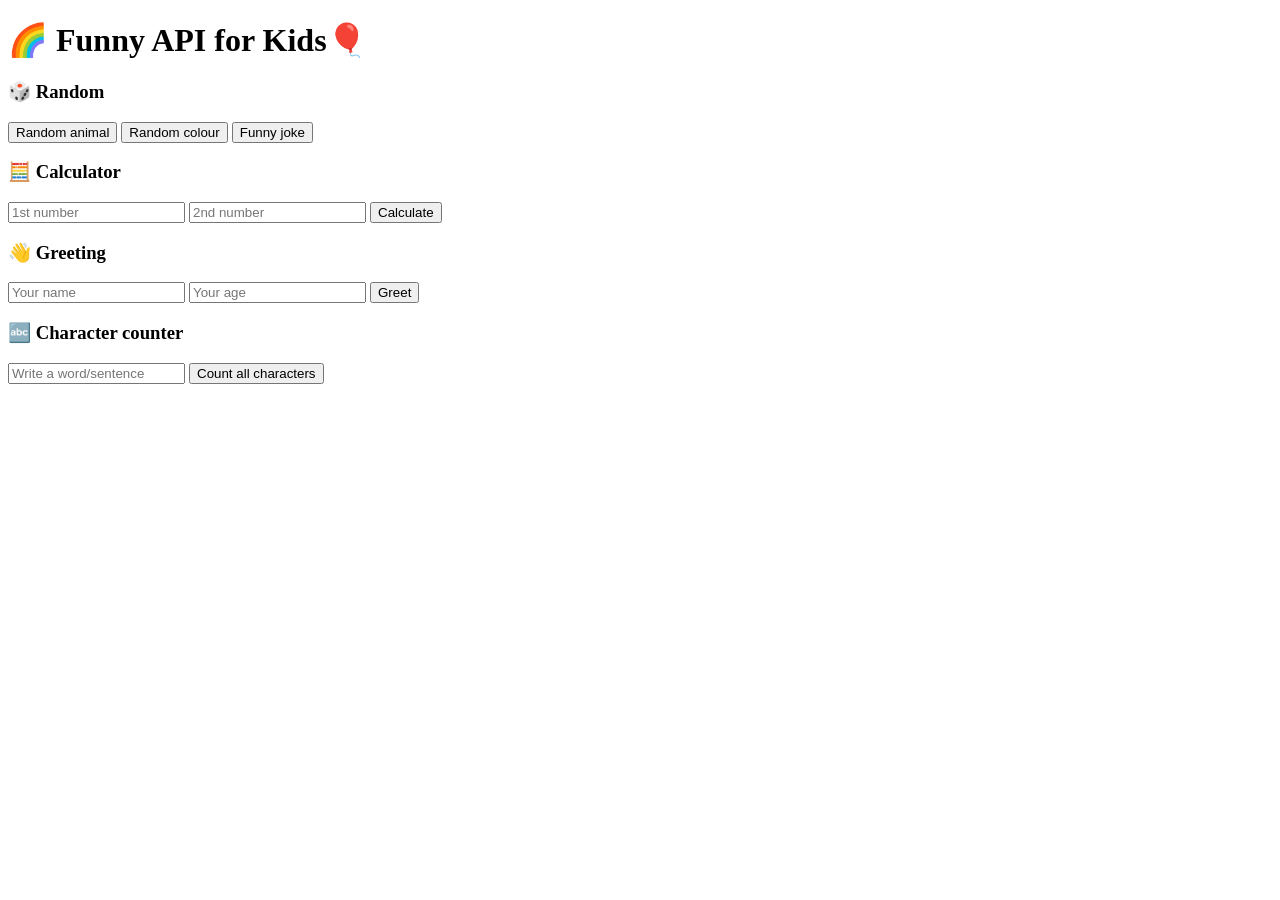
==== Website/HTML/index.html @ 736811a8 "Initial commit" ====
<!DOCTYPE html>
<html lang="uk">
<head>
   <meta charset="UTF-8">
   <title>🌈 API for kids</title>
    <link ref="stylesheet" href="../CSS/style.css">
</head>
<body>
   <div class="container">
       <h1>🌈 Funny API for Kids🎈</h1>


       <div class="section">
           <h3>🎲 Random</h3>
           <button onclick="getRandomAnimal()">Random animal</button>
           <button onclick="getRandomColor()">Random colour</button>
           <button onclick="getJoke()">Funny joke</button>
           <div id="random-result" class="result" style="display:none;"></div>
       </div>


       <div class="section">
           <h3>🧮 Calculator</h3>
           <input type="number" id="num1" placeholder="1st number">
           <input type="number" id="num2" placeholder="2nd number">
           <button onclick="calculate()">Calculate</button>
           <div id="calc-result" class="result" style="display:none;"></div>
       </div>


       <div class="section">
           <h3>👋 Greeting</h3>
           <input type="text" id="name" placeholder="Your name">
           <input type="number" id="age" placeholder="Your age">
           <button onclick="getGreeting()">Greet</button>
           <div id="greeting-result" class="result" style="display:none;"></div>
       </div>


       <div class="section">
           <h3>🔤 Character counter</h3>
           <input type="text" id="word" placeholder="Write a word/sentence">
           <button onclick="countLetters()">Count all characters</button>
           <div id="letters-result" class="result" style="display:none;"></div>
       </div>
   </div>

   <script src="../JS/script.js"></script>
</body>
</html>
---- Website/CSS/style.css ----
body {
           font-family: Ink Free;
           background: linear-gradient(45deg, #fc0303, #f0fc03, #0303fc);
           margin: 0;
           padding: 20px;
           color: #313;
       }
       .container {
           max-width: 600px;
           margin: 0 auto;
           background: white;
           border-radius: 20px;
           padding: 30px;
           box-shadow: 0 10px 30px rgba(0,0,0,2);
       }
       h1 { text-align: center; color: #ff6b6b; font-size: 2.5em; }
       .section {
           background: #f7faf1;
           border-radius: 15px;
           padding: 20px;
           margin: 20px 0;
           border: 3px solid #ff6b6b;
       }
       input, button {
           padding: 12px;
           border: 2px solid #ff6b6b;
           border-radius: 10px;
           font-size: 16px;
           margin: 5px;
       }
       input { width: 200px; }
       button {
           background: #ff6b6b;
           color: white;
           cursor: pointer;
           border: none;
           font-weight: bold;
       }
       button:hover { background: #ff5252; }
       .result {
           background: #e8f5e8;
           border: 2px solid #4caf50;
           border-radius: 10px;
           padding: 15px;
           margin: 10px 0;
           font-size: 1.2em;
       }
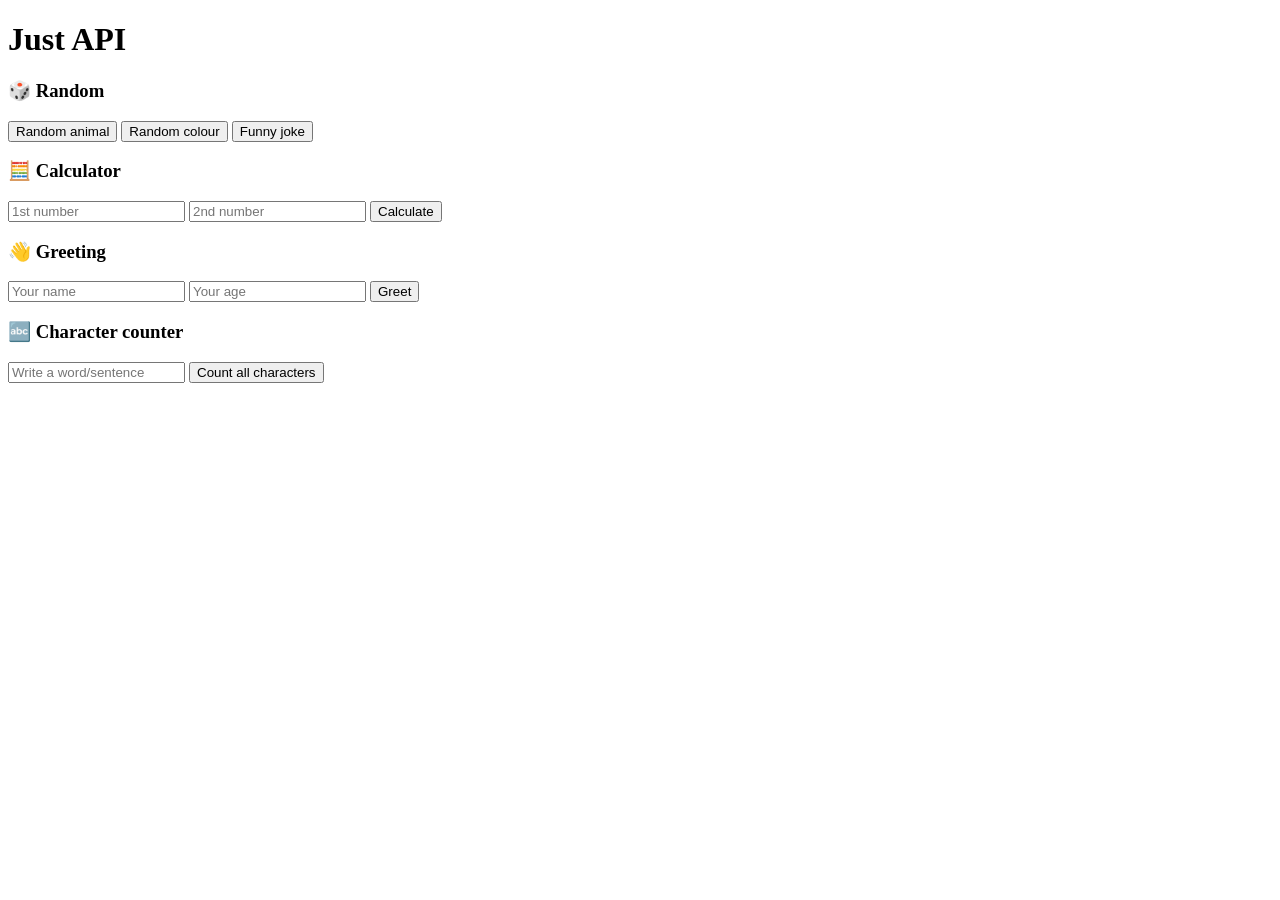
==== commit 02ff4f07: "change of scene" ====
--- a/Website/HTML/index.html
+++ b/Website/HTML/index.html
@@ -2,12 +2,12 @@
 <html lang="uk">
 <head>
    <meta charset="UTF-8">
-   <title>🌈 API for kids</title>
+   <title>💀 API</title>
     <link ref="stylesheet" href="../CSS/style.css">
 </head>
 <body>
    <div class="container">
-       <h1>🌈 Funny API for Kids🎈</h1>
+       <h1>Just API</h1>
 
 
        <div class="section">
--- a/Website/CSS/style.css
+++ b/Website/CSS/style.css
@@ -1,17 +1,17 @@
- body {
+body {
            font-family: Ink Free;
-           background: linear-gradient(45deg, #fc0303, #f0fc03, #0303fc);
+           background: linear-gradient(69deg, #fc0303, #f0fc03, #0303fc);
            margin: 0;
            padding: 20px;
-           color: #313;
+           color: #323;
        }
        .container {
            max-width: 600px;
            margin: 0 auto;
-           background: white;
+           background: pink;
            border-radius: 20px;
            padding: 30px;
-           box-shadow: 0 10px 30px rgba(0,0,0,2);
+           box-shadow: 0 10px 30px rgba(0,0,0,4);
        }
        h1 { text-align: center; color: #ff6b6b; font-size: 2.5em; }
        .section {
@@ -36,7 +36,7 @@
            border: none;
            font-weight: bold;
        }
-       button:hover { background: #ff5252; }
+       button:hover { background: #525252; }
        .result {
            background: #e8f5e8;
            border: 2px solid #4caf50;
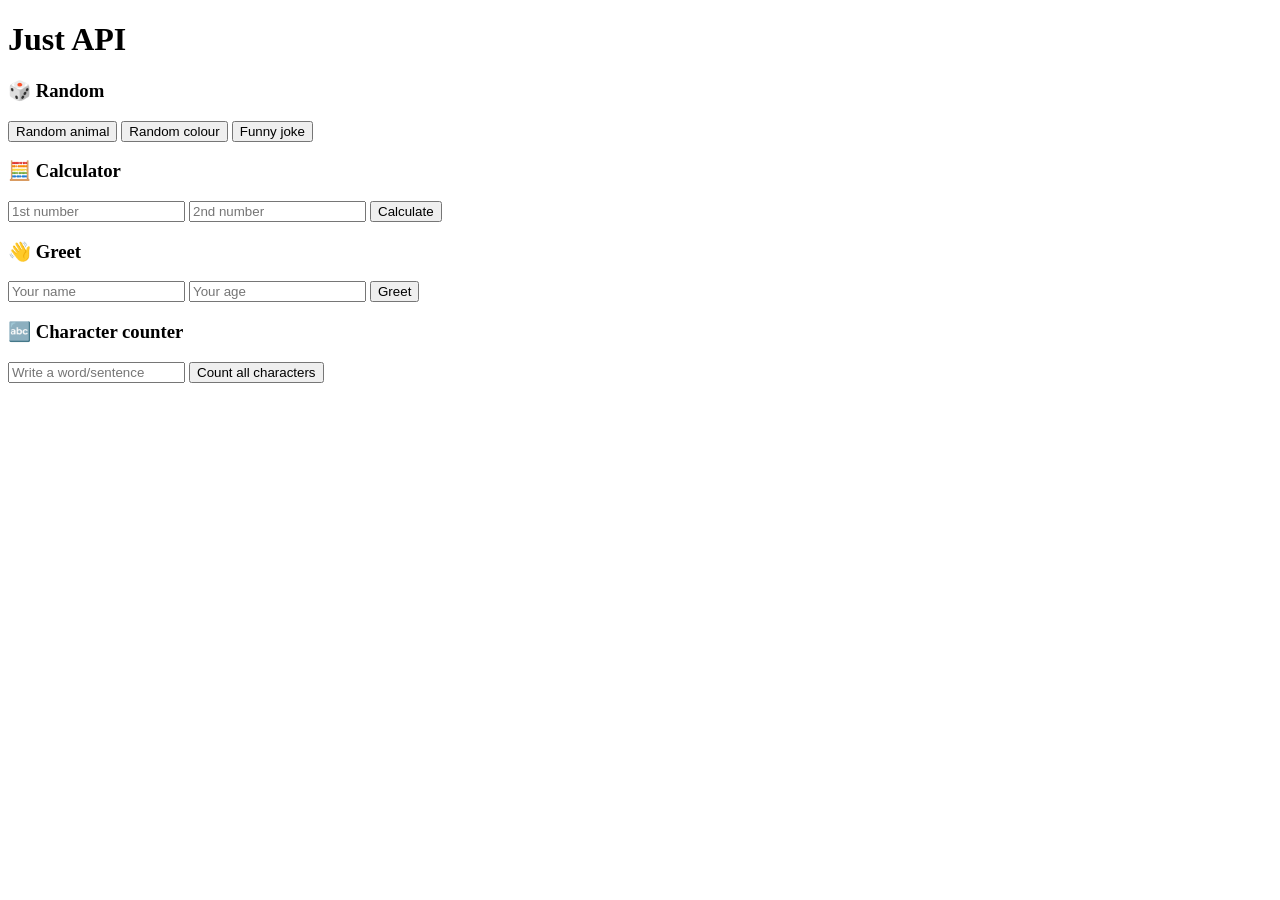
==== commit 24471da5: "a bit simpler" ====
--- a/Website/HTML/index.html
+++ b/Website/HTML/index.html
@@ -29,7 +29,7 @@
 
 
        <div class="section">
-           <h3>👋 Greeting</h3>
+           <h3>👋 Greet</h3>
            <input type="text" id="name" placeholder="Your name">
            <input type="number" id="age" placeholder="Your age">
            <button onclick="getGreeting()">Greet</button>
